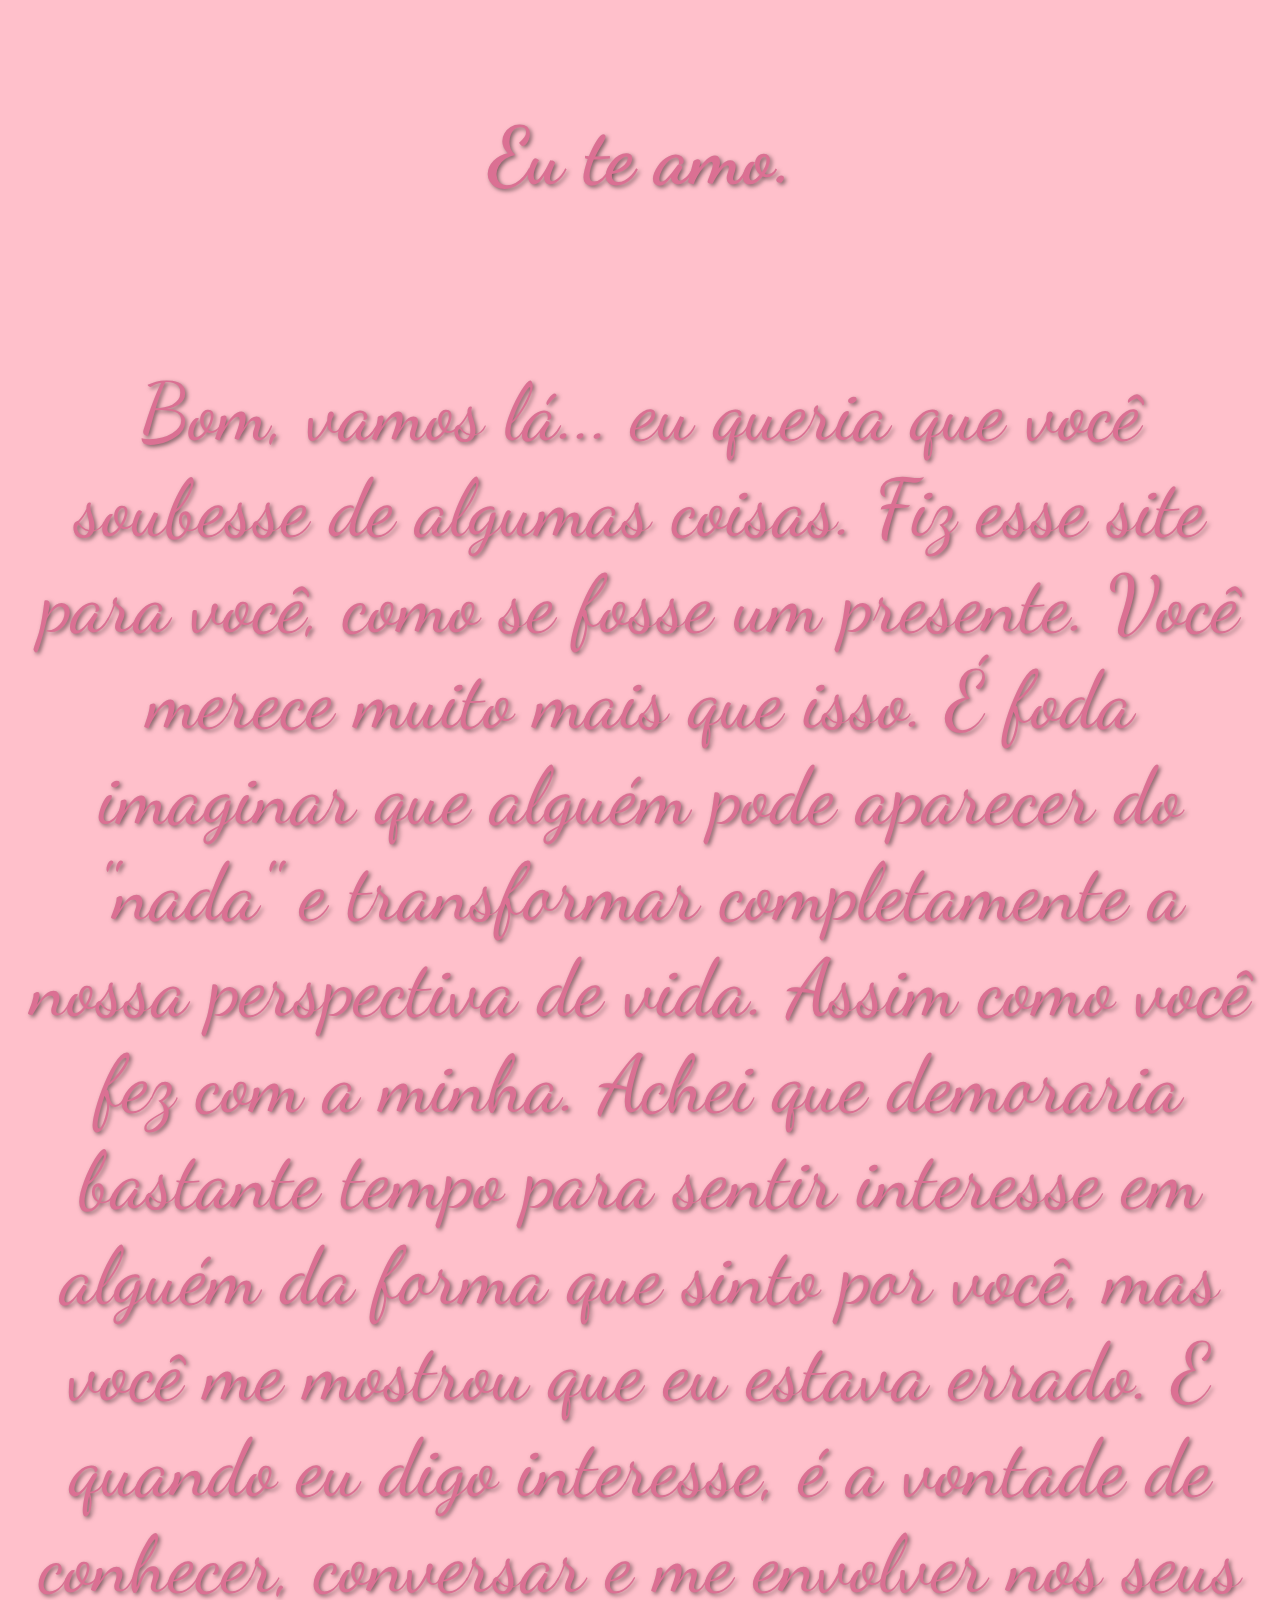
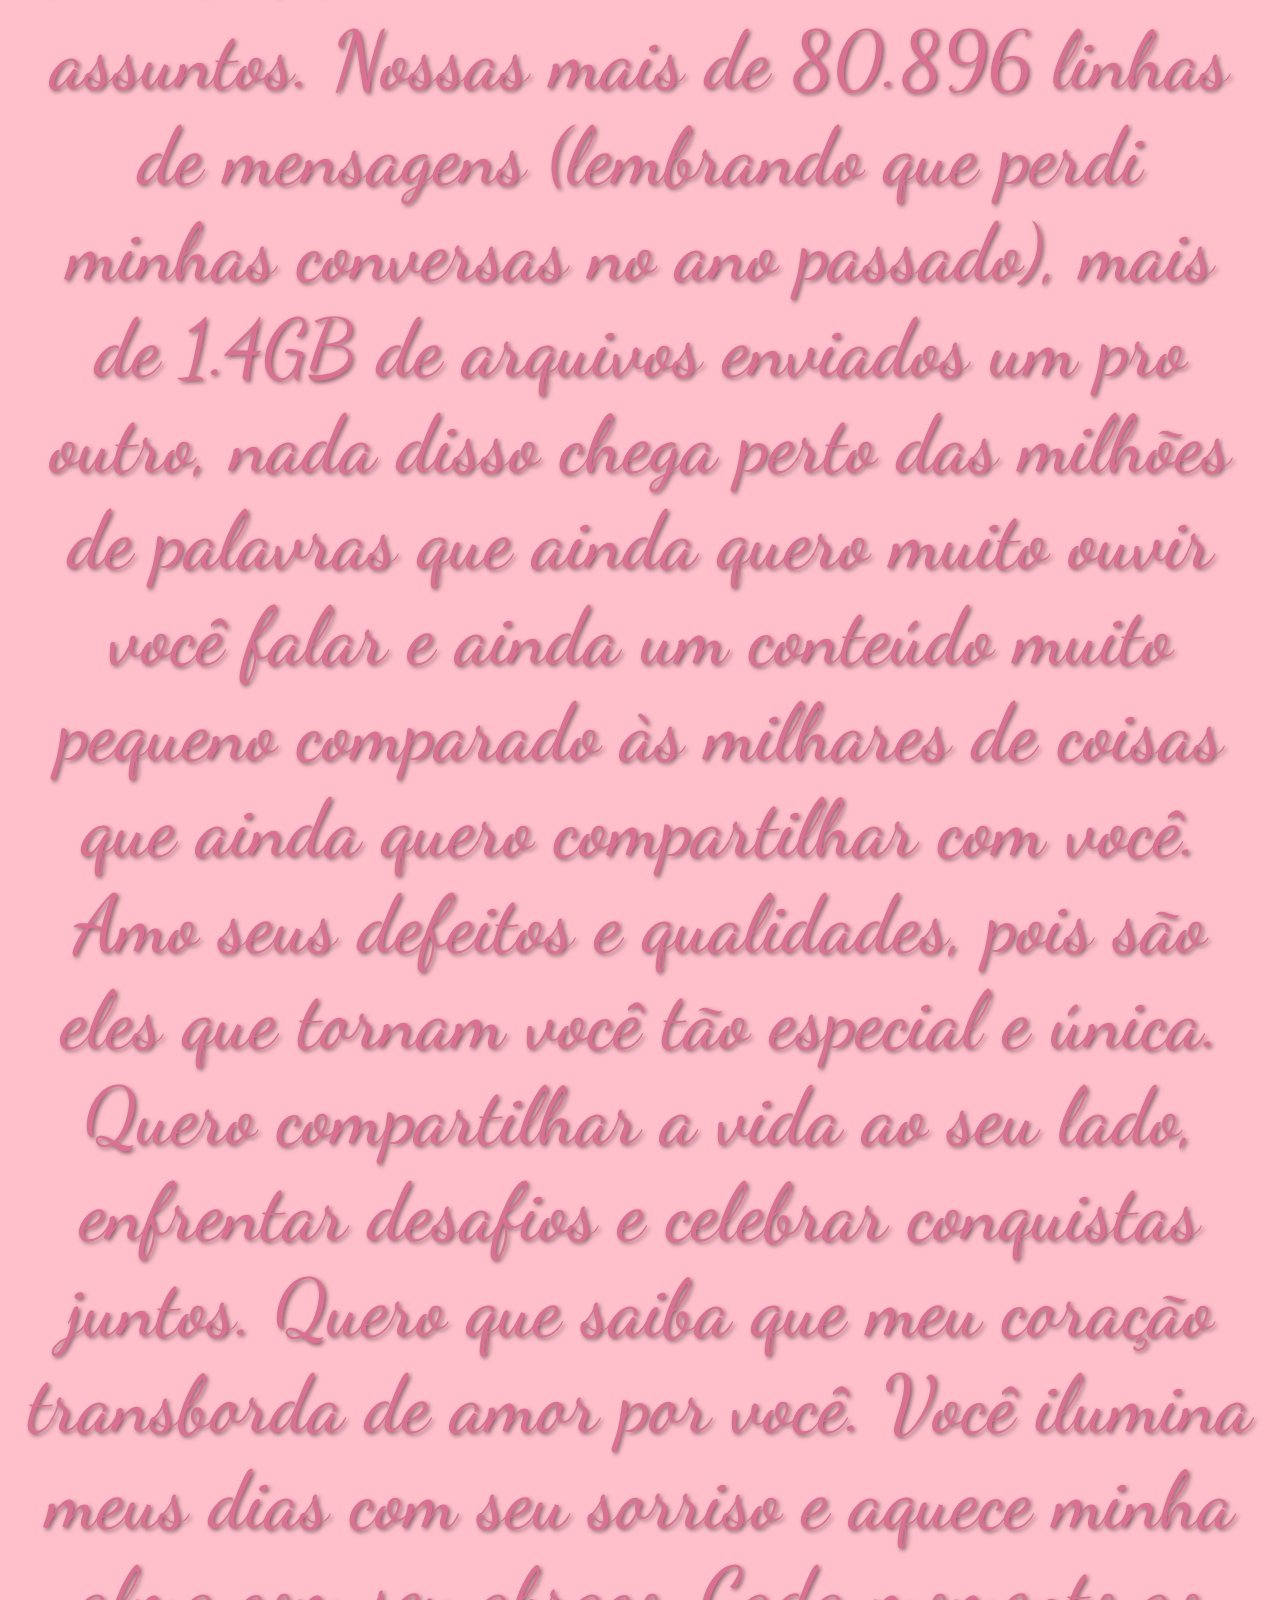
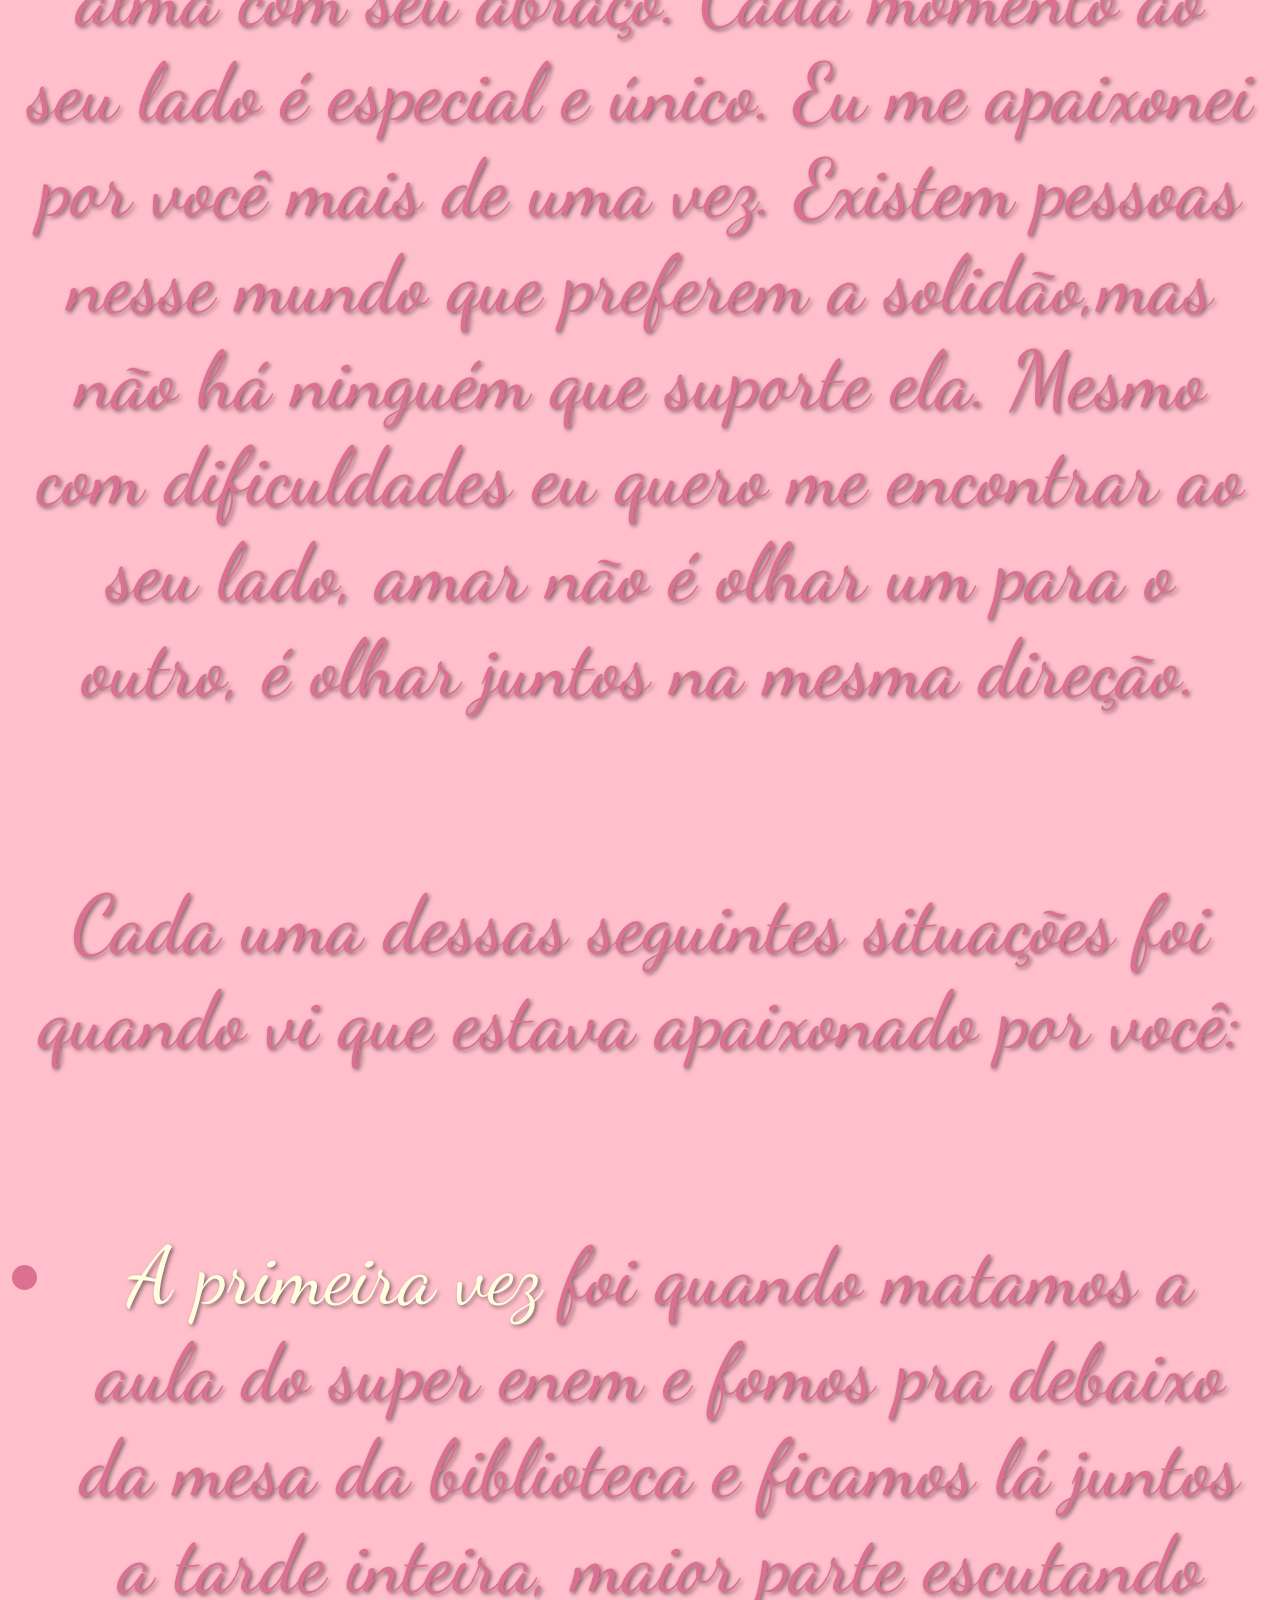
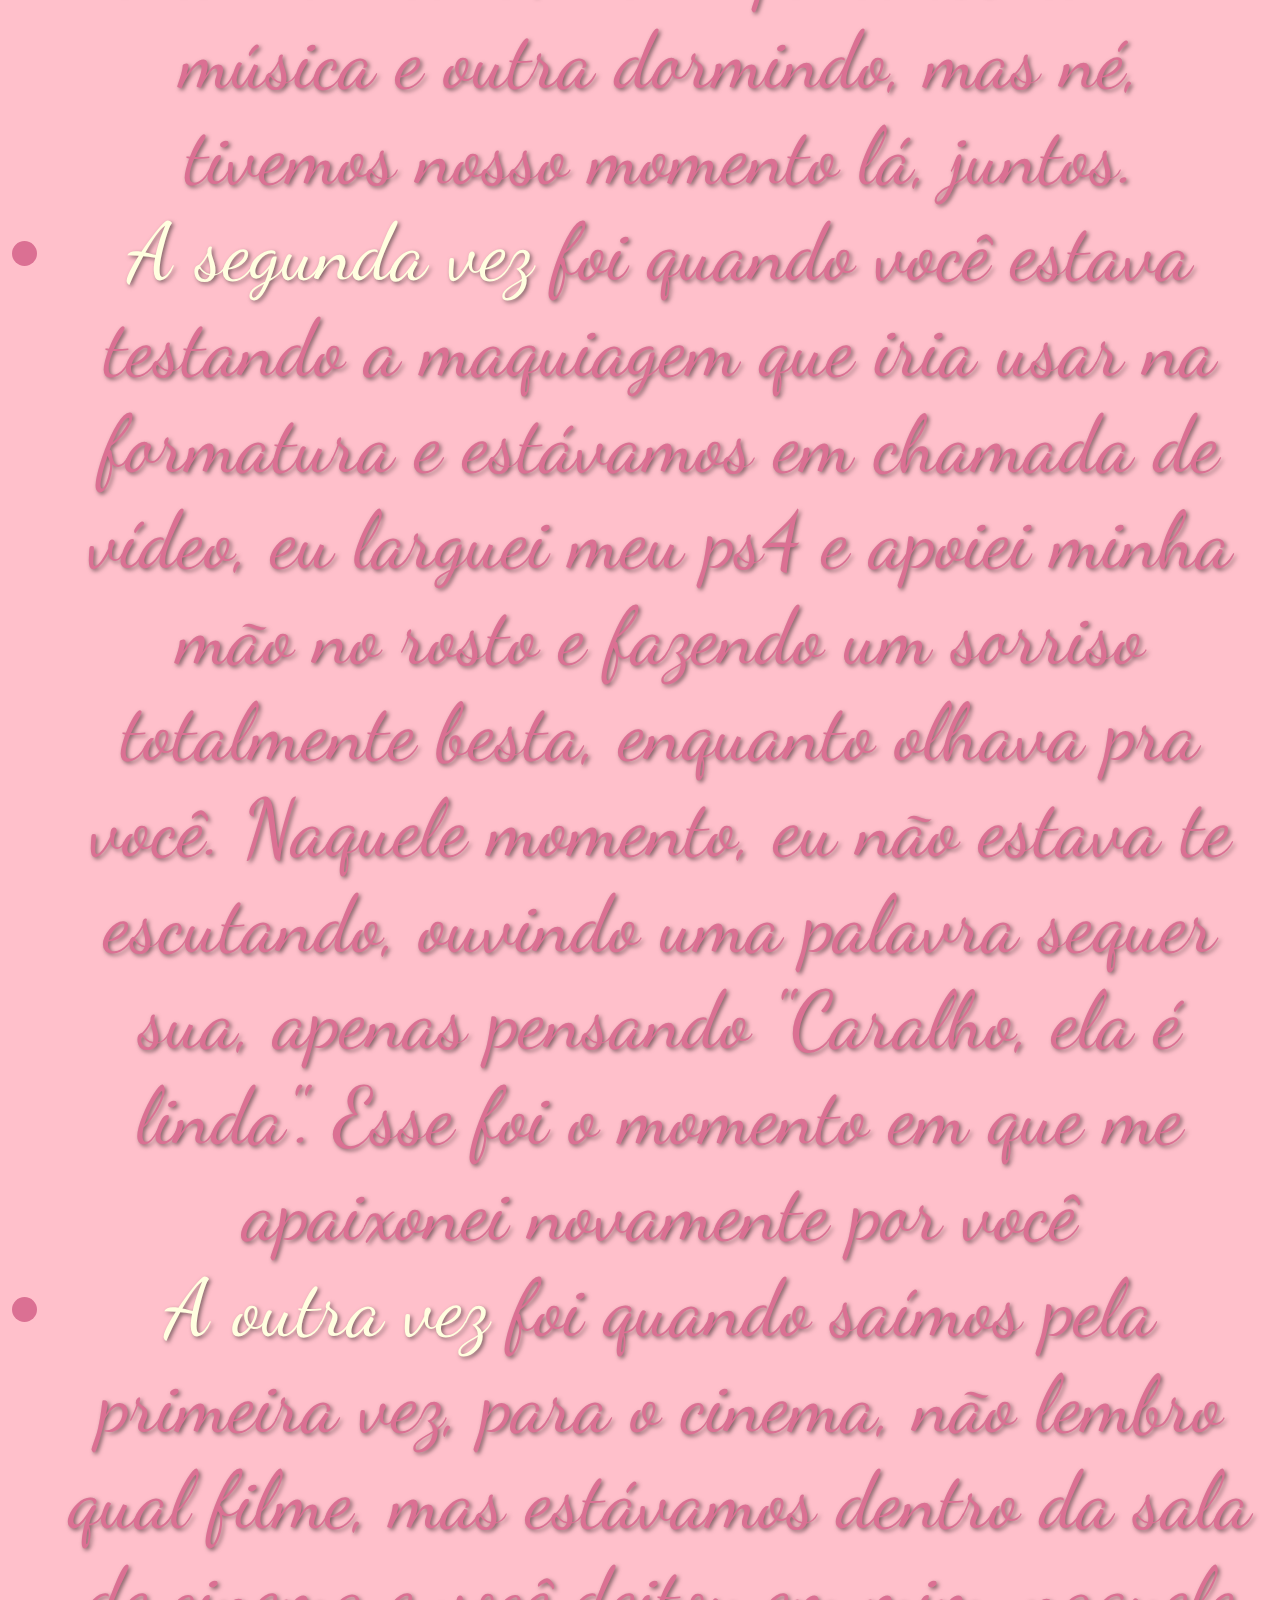
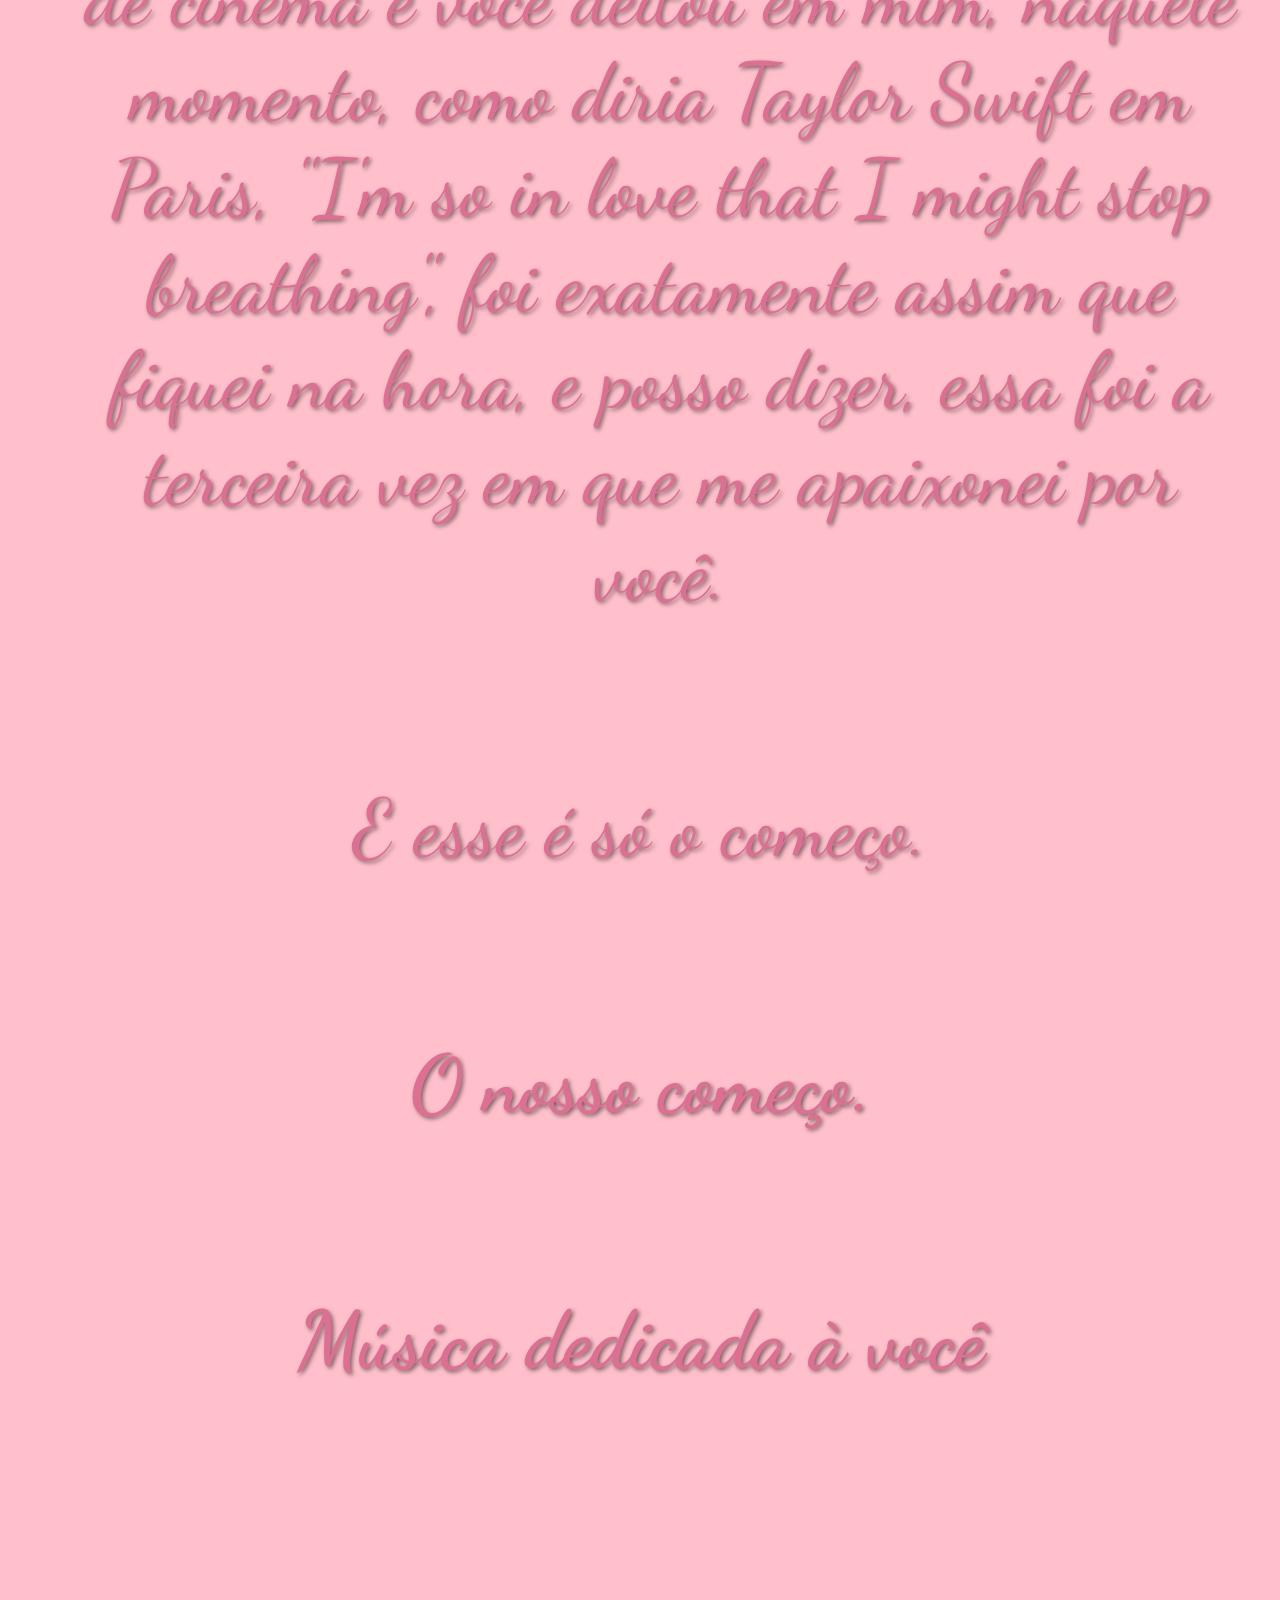
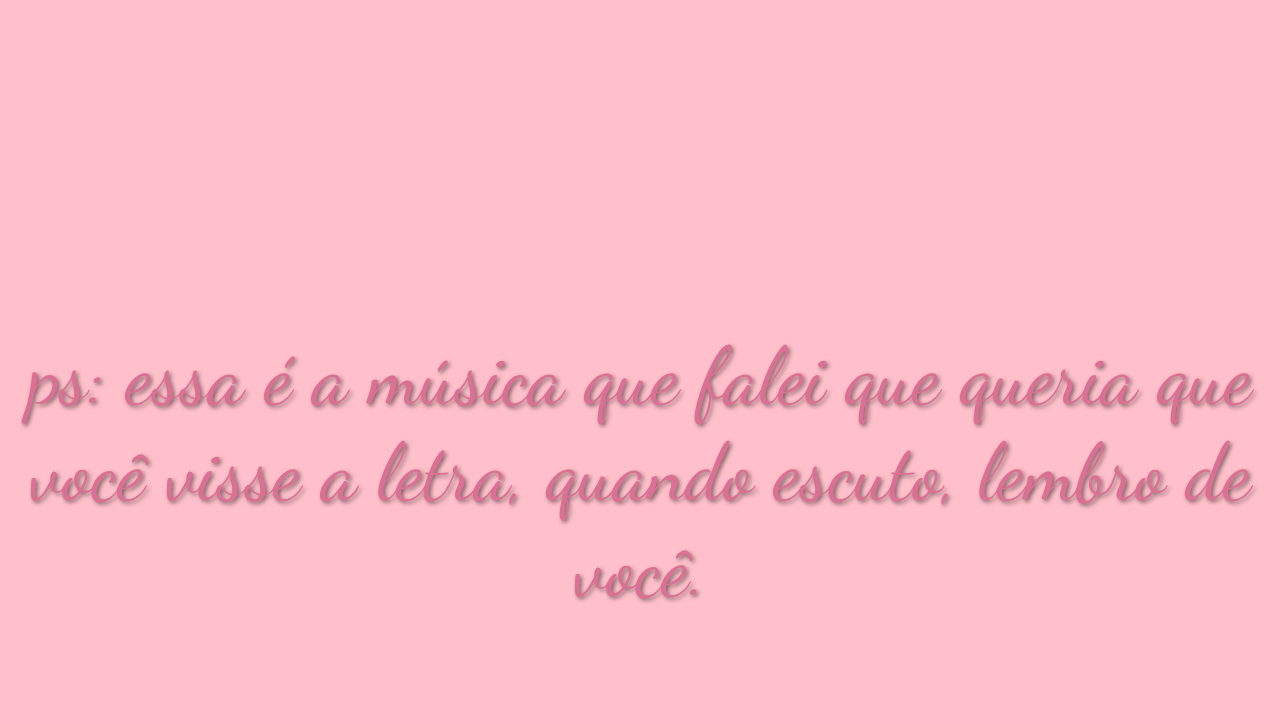
==== index.html @ 8b993586 "Add files via upload" ====
<!DOCTYPE html>
<html lang="en">
<head>
    <meta charset="UTF-8">
    <meta name="viewport" content="width=device-width, initial-scale=1.0">
    <title>TE AMO</title>
    <link rel="stylesheet" href="index.css">
</head>
<body>
    <h3>Eu te amo.</h3>
    <p>Bom, vamos lá... eu queria que você soubesse de algumas coisas. Fiz esse site para você, como se fosse um presente. Você merece muito mais que isso. É foda imaginar que alguém pode aparecer do "nada" e transformar completamente a nossa perspectiva de vida. Assim como você fez com a minha. Achei que demoraria bastante tempo para sentir interesse em alguém da forma que sinto por você, mas você me mostrou que eu estava errado. E quando eu digo interesse, é a vontade de conhecer, conversar e me envolver nos seus assuntos. Nossas mais de 80.896 linhas de mensagens (lembrando que perdi minhas conversas no ano passado), mais de 1.4GB de arquivos enviados um pro outro, nada disso chega perto das milhões de palavras que ainda quero muito ouvir você falar e ainda um conteúdo muito pequeno comparado às milhares de coisas que ainda quero compartilhar com você. Amo seus defeitos e qualidades, pois são eles que tornam você tão especial e única. Quero compartilhar a vida ao seu lado, enfrentar desafios e celebrar conquistas juntos. Quero que saiba que meu coração transborda de amor por você. Você ilumina meus dias com seu sorriso e aquece minha alma com seu abraço. Cada momento ao seu lado é especial e único. Eu me apaixonei por você mais de uma vez. Existem pessoas nesse mundo que preferem a solidão,mas não há ninguém que suporte ela. Mesmo com dificuldades eu quero me encontrar ao seu lado, amar não é olhar um para o outro, é olhar juntos na mesma direção. </p>
    <p>Cada uma dessas seguintes situações foi quando vi que estava apaixonado por você:</p>
    <ul>
        <li>
            <span>A primeira vez</span> foi quando matamos a aula do super enem e fomos pra debaixo da mesa da biblioteca e ficamos lá juntos a tarde inteira, maior parte escutando música e outra dormindo, mas né, tivemos nosso momento lá, juntos.
        </li>
        <li><span>A segunda vez</span> foi quando você estava testando a maquiagem que iria usar na formatura e estávamos em chamada de vídeo, eu larguei meu ps4 e apoiei minha mão no rosto e fazendo um sorriso totalmente besta, enquanto olhava pra você. Naquele momento, eu não estava te escutando, ouvindo uma palavra sequer sua, apenas pensando "Caralho, ela é linda". Esse foi o momento em que me apaixonei novamente por você</li>
        <li>
            <span>A outra vez</span> foi quando saímos pela primeira vez, para o cinema, não lembro qual filme, mas estávamos dentro da sala de cinema e você deitou em mim, naquele momento, como diria Taylor Swift em Paris, "I'm so in love that I might stop breathing", foi exatamente assim que fiquei na hora, e posso dizer, essa foi a terceira vez em que me apaixonei por você.
        </li>
    </ul>
    <p>
        E esse é só o começo.
    </p>
    <h3>O nosso começo.</h3>
    <h3>Música dedicada à você</h3>
    <iframe src="https://open.spotify.com/embed/track/36jMu03qVcjYAccvQLmAMR?si=19f3b28090a04a6c" width="100%" height="380" frameborder="0" allowtransparency="true" allow="encrypted-media"></iframe>
    <p>ps: essa é a música que falei que queria que você visse a letra, quando escuto, lembro de você.</p>
</body>
</html>
---- index.css ----
@import url('https://fonts.googleapis.com/css2?family=Dancing+Script:wght@400;500;600;700&display=swap');

body {
    background-color: pink;
    display: flex;
    flex-direction: column;
    align-items: center;
    justify-content: center;
    padding: 20px;
}

h3,p, ul, li {
    font-size: 40px;
    text-shadow: 2px 2px 4px rgba(0, 0, 0, 0.5);
    font-family: 'Dancing Script', 'sans-serif';
    color: palevioletred;
    text-align: center;
}

span {
    color:lightyellow;
}

@media (min-width: 576px) {
    h3, p, ul, li {
        font-size: 80px;
    }
}
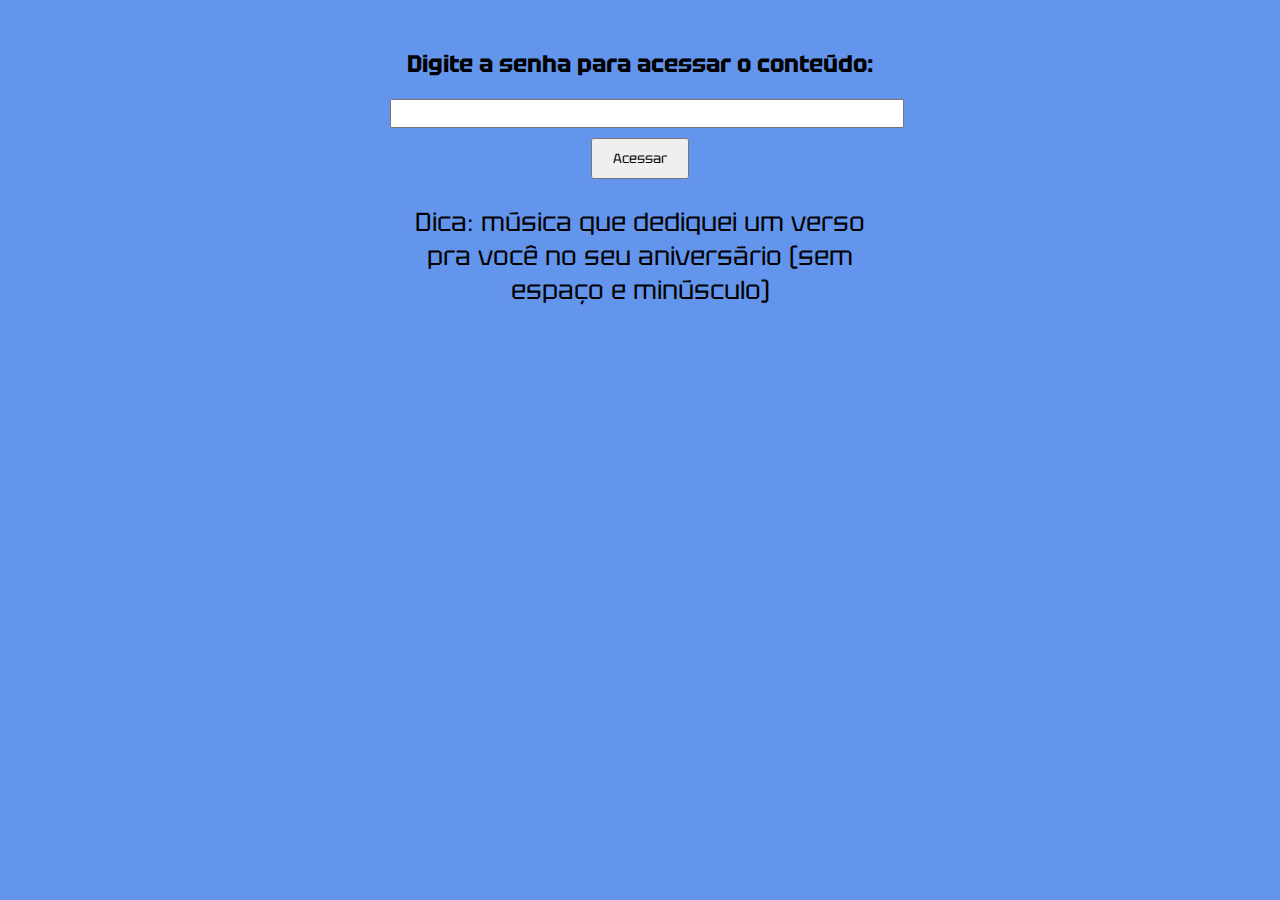
==== commit d2c67375: "Add files via upload" ====
--- a/index.html
+++ b/index.html
@@ -1,30 +1,17 @@
 <!DOCTYPE html>
-<html lang="en">
+<html>
 <head>
-    <meta charset="UTF-8">
-    <meta name="viewport" content="width=device-width, initial-scale=1.0">
-    <title>TE AMO</title>
-    <link rel="stylesheet" href="index.css">
+    <title>Página Protegida por Senha</title>
+    <link rel="stylesheet" href="style.css">
 </head>
 <body>
-    <h3>Eu te amo.</h3>
-    <p>Bom, vamos lá... eu queria que você soubesse de algumas coisas. Fiz esse site para você, como se fosse um presente. Você merece muito mais que isso. É foda imaginar que alguém pode aparecer do "nada" e transformar completamente a nossa perspectiva de vida. Assim como você fez com a minha. Achei que demoraria bastante tempo para sentir interesse em alguém da forma que sinto por você, mas você me mostrou que eu estava errado. E quando eu digo interesse, é a vontade de conhecer, conversar e me envolver nos seus assuntos. Nossas mais de 80.896 linhas de mensagens (lembrando que perdi minhas conversas no ano passado), mais de 1.4GB de arquivos enviados um pro outro, nada disso chega perto das milhões de palavras que ainda quero muito ouvir você falar e ainda um conteúdo muito pequeno comparado às milhares de coisas que ainda quero compartilhar com você. Amo seus defeitos e qualidades, pois são eles que tornam você tão especial e única. Quero compartilhar a vida ao seu lado, enfrentar desafios e celebrar conquistas juntos. Quero que saiba que meu coração transborda de amor por você. Você ilumina meus dias com seu sorriso e aquece minha alma com seu abraço. Cada momento ao seu lado é especial e único. Eu me apaixonei por você mais de uma vez. Existem pessoas nesse mundo que preferem a solidão,mas não há ninguém que suporte ela. Mesmo com dificuldades eu quero me encontrar ao seu lado, amar não é olhar um para o outro, é olhar juntos na mesma direção. </p>
-    <p>Cada uma dessas seguintes situações foi quando vi que estava apaixonado por você:</p>
-    <ul>
-        <li>
-            <span>A primeira vez</span> foi quando matamos a aula do super enem e fomos pra debaixo da mesa da biblioteca e ficamos lá juntos a tarde inteira, maior parte escutando música e outra dormindo, mas né, tivemos nosso momento lá, juntos.
-        </li>
-        <li><span>A segunda vez</span> foi quando você estava testando a maquiagem que iria usar na formatura e estávamos em chamada de vídeo, eu larguei meu ps4 e apoiei minha mão no rosto e fazendo um sorriso totalmente besta, enquanto olhava pra você. Naquele momento, eu não estava te escutando, ouvindo uma palavra sequer sua, apenas pensando "Caralho, ela é linda". Esse foi o momento em que me apaixonei novamente por você</li>
-        <li>
-            <span>A outra vez</span> foi quando saímos pela primeira vez, para o cinema, não lembro qual filme, mas estávamos dentro da sala de cinema e você deitou em mim, naquele momento, como diria Taylor Swift em Paris, "I'm so in love that I might stop breathing", foi exatamente assim que fiquei na hora, e posso dizer, essa foi a terceira vez em que me apaixonei por você.
-        </li>
-    </ul>
-    <p>
-        E esse é só o começo.
-    </p>
-    <h3>O nosso começo.</h3>
-    <h3>Música dedicada à você</h3>
-    <iframe src="https://open.spotify.com/embed/track/36jMu03qVcjYAccvQLmAMR?si=19f3b28090a04a6c" width="100%" height="380" frameborder="0" allowtransparency="true" allow="encrypted-media"></iframe>
-    <p>ps: essa é a música que falei que queria que você visse a letra, quando escuto, lembro de você.</p>
+    <div class="container">
+        <h2>Digite a senha para acessar o conteúdo:</h2>
+        <input type="password" id="passwordInput">
+        <button onclick="checkPassword()">Acessar</button>
+        <p>Dica: música que dediquei um verso pra você no seu aniversário (sem espaço e minúsculo)</p>
+    </div>
+
+    <script src="index.js"></script>
 </body>
-</html>+</html>
--- a/style.css
+++ b/style.css
@@ -0,0 +1,43 @@
+@import url('https://fonts.googleapis.com/css2?family=Tektur&display=swap');
+
+body {
+    background-color: cornflowerblue;
+}
+
+.container {
+    max-width: 500px;
+    margin: 0 auto;
+    padding: 20px;
+    text-align: center;
+}
+
+input[type="password"] {
+    padding: 5px;
+    width: 100%;
+    margin-bottom: 10px;
+}
+
+button {
+    padding: 10px 20px;
+    font-family: 'Tektur', sans-serif;
+    cursor: pointer;
+}
+
+p {
+    font-size: 26px;
+    font-family: 'Tektur', sans-serif;
+}
+
+h2 {
+    font-family: 'Tektur', sans-serif;
+}
+
+@media (max-width: 480px) {
+    .container {
+      padding: 10px;
+    }
+
+    p {
+      font-size: 18px;
+    }
+}